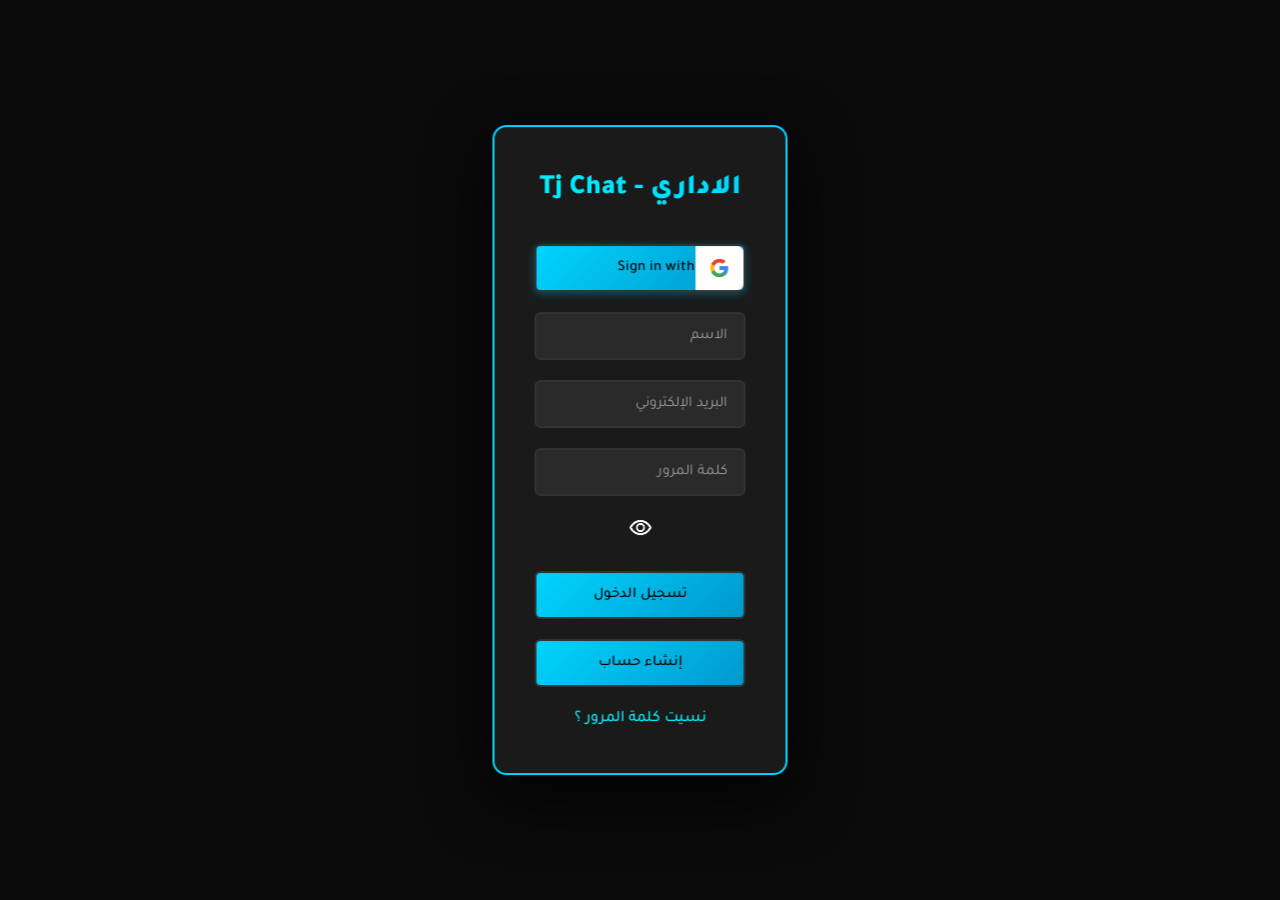
==== index.html @ 593c4041 "taqat-managers-1" ====
<!DOCTYPE html>
<html lang="ar" dir="rtl">
<head>
    <meta charset="UTF-8">
    <meta name="viewport" content="width=device-width, initial-scale=1.0">
    <title>Tj Chat</title>
    <script  src="https://cdnjs.cloudflare.com/ajax/libs/firebase/9.23.0/firebase-app-compat.min.js"></script>
    <script  src="https://cdnjs.cloudflare.com/ajax/libs/firebase/9.23.0/firebase-auth-compat.min.js"></script>
    <script  src="https://cdnjs.cloudflare.com/ajax/libs/firebase/9.23.0/firebase-firestore-compat.min.js"></script>
    <script  src="https://www.gstatic.com/firebasejs/9.22.2/firebase-database-compat.js"></script>
    <script  src="https://www.gstatic.com/firebasejs/9.23.0/firebase-storage-compat.min.js"></script>

  <link rel="shortcut icon" href="logo.png" type="image/x-icon">
<link rel="stylesheet" href="style.css">
</head>
<body>

    <div id="authContainer" class="auth-container">
        <div class="auth-box">
            <div class="logo">الاداري - Tj Chat</div>
            <div id="authContent">
                <!-- From Uiverse.io by mRcOol7 --> 
<button id="googleSignInBtn" class="button">
  Sign in with Google
  <span class="google-icon">
    <svg viewBox="0 0 48 48">
      <title>Google Logo</title>
      <clipPath id="g">
        <path
          d="M44.5 20H24v8.5h11.8C34.7 33.9 30.1 37 24 37c-7.2 0-13-5.8-13-13s5.8-13 13-13c3.1 0 5.9 1.1 8.1 2.9l6.4-6.4C34.6 4.1 29.6 2 24 2 11.8 2 2 11.8 2 24s9.8 22 22 22c11 0 21-8 21-22 0-1.3-.2-2.7-.5-4z"
        ></path>
      </clipPath>
      <g clip-path="url(#g)" class="colors">
        <path d="M0 37V11l17 13z" fill="#FBBC05"></path>
        <path d="M0 11l17 13 7-6.1L48 14V0H0z" fill="#EA4335"></path>
        <path d="M0 37l30-23 7.9 1L48 0v48H0z" fill="#34A853"></path>
        <path d="M48 48L17 24l-4-3 35-10z" fill="#4285F4"></path>
      </g>
    </svg>
  </span>
</button>

                  
                
                <input type="text" id="signupName" placeholder="الاسم" required autocomplete="none"/>
                <input type="email" id="emailInput" class="auth-input" placeholder="البريد الإلكتروني" required autocomplete="none"/>
                <input type="password" id="passwordInput" class="auth-input" placeholder="كلمة المرور"  required/>
               
                <div id="showpass">
                    <input type="checkbox" id="toggleCheckbox" />
                    <label for="toggleCheckbox" ><img id="toggleLabel" src="on.png" alt=""></label>
                </div>
                    
                    
                    
                <div id="btns">
                    <button id="loginBtn" class="auth-button">تسجيل الدخول</button>
                    <button id="registerBtn" class="auth-button">إنشاء حساب</button>
                    <a id="Resetpas" href="#ResetPassword">نسيت كلمة المرور ؟</a>
                    
                </div>
            </div>
        </div>
    </div>

    <div id="resetSection">
        <h3>تغيير كلمة المرور</h3>
        <input type="email" id="resetEmail" placeholder="ادخل بريدك الإلكتروني" autocomplete="off" />
        <button id="resetbtn" onclick="resetPassword()">إرسال رابط إعادة تعيين كلمة المرور</button>
      </div>


    <div id="chatContainer" class="container" style="display: none;">
        
        <button id="groupsToggle" class="mobile-toggle">📋</button>
    
        <div id="attendanceModal" class="modal">
  <div class="modal-content">
    <span class="close" id="close">&times;</span>
    <h2>تسجيل الحضور الاداري اليومي</h2>
    <button id="attendanceBtn">سجل حضوري الآن</button>
    <p id="attendanceStatus"></p>
  </div>
</div>

        <div id="sidebarOverlay" class="sidebar-overlay"></div>
        
   
       


        <div id="groupsSidebar" class="groups-sidebar">
         
            <div class="sidebar-title">المحادثات</div>
            <button id="openModalBtn">✅ سجل حضورك الاداري اليوم</button>
             <a class="huddle" href="https://tj-chat.netlify.app/"><button>انتقال الى Tj Chat العام</button></a>
        <details id="groupsDetails" open>
                  <summary>القروبات</summary>
                    <div id="groupsList">
                
                    </div>  
              </details>



            <button id="createGroupBtn" ><h1>➕</h1> اضافة قناة</button>
                      <details id="privateMessagesDetails">
                  <summary>الرسائل الخاصة</summary>
                    <div id="usersList"></div>   
              </details>
            <div id="userso" class="user-info  user-item">
              
                <button id="logoutBtn" class="Btn" >
  
  <div  class="sign"><svg viewBox="0 0 512 512"><path d="M377.9 105.9L500.7 228.7c7.2 7.2 11.3 17.1 11.3 27.3s-4.1 20.1-11.3 27.3L377.9 406.1c-6.4 6.4-15 9.9-24 9.9c-18.7 0-33.9-15.2-33.9-33.9l0-62.1-128 0c-17.7 0-32-14.3-32-32l0-64c0-17.7 14.3-32 32-32l128 0 0-62.1c0-18.7 15.2-33.9 33.9-33.9c9 0 17.6 3.6 24 9.9zM160 96L96 96c-17.7 0-32 14.3-32 32l0 256c0 17.7 14.3 32 32 32l64 0c17.7 0 32 14.3 32 32s-14.3 32-32 32l-64 0c-53 0-96-43-96-96L0 128C0 75 43 32 96 32l64 0c17.7 0 32 14.3 32 32s-14.3 32-32 32z"></path></svg></div>
  
  <div  class="text">Logout</div>
</button>

            
                <span id="userEmail"></span>
            </div>


        </div>

<div id="modalOverlay">
        <div id="requestsModal" style="display:none;">
            <h3>طلبات الانضمام</h3>
            <div id="joinRequestsContainer"></div>
            <button onclick="close_modal()" id="close_requestsModal">اغلاق </button>
          </div>
        </div>
      
        <div class="chat-area">
            <div>
            <div class="chat-header"> 

              <h1 id="chatHeader">مرحبا بك في Tj Chat الاداري</h1>
              
            </div>
            <div>
                <button id="showRequestsBtn">📥</button>
                
            </div>


           



        </div>
            <div class="messages-container" id="messagesContainer"></div>
            <div id="mentionsList"></div>
                <div id="input_area" class="message-input-area">
              
<div class="btn-wrapper" onclick="toggleRecording()">
  <button class="btn">
    <span class="btn-txt">Rec</span>
    <div class="dot pulse"></div>
  </button>

</div>
  <span id="recordingStatus" style="margin-right: 10px;"></span>
                    
                 

<div class="messageBox">
  <div class="fileUploadWrapper">
    <label for="mediaInput">
      <svg xmlns="http://www.w3.org/2000/svg" fill="none" viewBox="0 0 337 337">
        <circle
          stroke-width="20"
          stroke="#6c6c6c"
          fill="none"
          r="158.5"
          cy="168.5"
          cx="168.5"
        ></circle>
        <path
          stroke-linecap="round"
          stroke-width="25"
          stroke="#6c6c6c"
          d="M167.759 79V259"
        ></path>
        <path
          stroke-linecap="round"
          stroke-width="25"
          stroke="#6c6c6c"
          d="M79 167.138H259"
        ></path>
      </svg>
      <span class="tooltip">Add an Medias/file ^^ Max 1MB</span>
    </label>
    <input type="file" id="mediaInput" name="file" />
  </div>
  
  <input placeholder="Message..." type="text" id="messageInput" />
  <button id="sendBtn">
    <svg xmlns="http://www.w3.org/2000/svg" fill="none" viewBox="0 0 664 663">
      <path
        fill="none"
        d="M646.293 331.888L17.7538 17.6187L155.245 331.888M646.293 331.888L17.753 646.157L155.245 331.888M646.293 331.888L318.735 330.228L155.245 331.888"
      ></path>
      <path
        stroke-linejoin="round"
        stroke-linecap="round"
        stroke-width="33.67"
        stroke="#6c6c6c"
        d="M646.293 331.888L17.7538 17.6187L155.245 331.888M646.293 331.888L17.753 646.157L155.245 331.888M646.293 331.888L318.735 330.228L155.245 331.888"
      ></path>
    </svg>
  </button>
</div>


                    
                </div>
                <div id="mediaPreview"></div>
                
        </div>

             <div id="joinRequestsModal" style="display:none">
                <h3>طلبات الانضمام</h3>
                <div id="requestsList"></div>
                <button onclick="document.getElementById('joinRequestsModal').style.display='none'">إغلاق</button>
              </div>



<!-- Overlay خلف المودال -->
<div id="overlay" style="display:none; position:fixed; top:0; left:0; width:100%; height:100%; background:rgba(0,0,0,0.5); z-index:99;"></div>

<!-- مودال إنشاء قناة -->
<div id="createGroupModal" style="
    display:none !important; 
    position: fixed; 
    top:10%; 
    left:50%; 
    transform: translateX(-50%);
    background: #1e1e1e; 
    padding: 25px; 
    border-radius: 12px; 
    color: white; 
    z-index:100; 
    width:550px; 
    max-width:95%; 
    box-shadow:0 8px 24px rgba(0,0,0,0.5); 
    display:flex; 
    gap:20px;
    position:relative;
    height:70%;
">

  <!-- زر إغلاق أعلى يمين -->
  <button id="closeModalBtn" style="
    position:absolute; 
    top:10px; 
    left:10px; 
    background:none; 
    border:none; 
    color:#aaa; 
    font-size:20px; 
    cursor:pointer;
  ">&times;</button>

  <!-- الجهة اليسرى: خطوات المودال -->
  <div style="flex:1;">

    <!-- STEP 1: اختيار Template -->
    <div class="step" id="groupStep1">
      <h3 style="margin-top:0; font-size:1.4em;">اختر نوع القناة</h3>
      <label class="channel-option" style="display:block; padding:10px; margin:10px 0; background:#2a2a2a; border-radius:5px; cursor:pointer;">
        <input type="radio" name="groupTemplate" value="branch" style="margin-right:10px;"/>
        فرع ل TAQAT
      </label>

      <label class="channel-option" style="display:block; padding:10px; margin:10px 0; background:#2a2a2a; border-radius:5px; cursor:pointer;">
        <input type="radio" name="groupTemplate" value="project" style="margin-right:10px;"/>
        مشروع
      </label>

      <label class="channel-option" style="display:block; padding:10px; margin:10px 0; background:#2a2a2a; border-radius:5px; cursor:pointer;">
        <input type="radio" name="groupTemplate" value="friends" style="margin-right:10px;"/>
        لمّة الأصدقاء
      </label>

      <button id="groupNextBtn" style="margin-top:20px; padding:8px 16px; border:none; border-radius:5px; background:#4caf50; color:white; cursor:pointer;">
        NEXT
      </button>
    </div>

    <!-- STEP 2: تفاصيل القناة -->
    <div class="step" id="groupStep2" style="display:none;">
      <h3 style="margin-top:0; font-size:1.4em;">تفاصيل القناة</h3>

      <!-- اسم القناة -->
      <label style="display:block; margin:10px 0 5px;">اسم القناة</label>
      <input type="text" id="newGroupNameInput" placeholder="e.g., project-updates" 
             style="width:100%; padding:8px; border-radius:5px; border:none; outline:none; margin-bottom:15px;"/>

      <!-- الخصوصية -->
      <label style="display:block; margin-bottom:5px; font-weight:bold;">الخصوصية</label>

      <label style="display:block; padding:8px; margin:5px 0; background:#2a2a2a; border-radius:5px; cursor:pointer;">
        <input type="radio" name="newGroupPrivacy" value="public" style="margin-right:8px;"/>
        عام
        <div style="font-size:0.85em; color:#aaa; margin-top:3px;">
          أي شخص يمكنه الانضمام ومشاهدة القناة
        </div>
      </label>

      <label style="display:block; padding:8px; margin:5px 0; background:#2a2a2a; border-radius:5px; cursor:pointer;">
        <input type="radio" name="newGroupPrivacy" value="private" style="margin-right:8px;"/>
        خاص
        <div style="font-size:0.85em; color:#aaa; margin-top:3px;">
          تحتاج موافقة للانضمام إلى القناة
        </div>
      </label>

      

      <!-- أزرار -->
      <div style="text-align:right; margin-top:10px;">
        <button id="cancelGroupBtn" style="margin-right:10px; padding:6px 12px; border:none; border-radius:5px; background:#555; color:white; cursor:pointer;">إلغاء</button>
        <button id="saveGroupBtn" style="padding:6px 12px; border:none; border-radius:5px; background:#4caf50; color:white; cursor:pointer;">إنشاء</button>
      </div>
    </div>

  </div>

  <!-- الجهة اليمنى: صورة -->
  <div style="flex:1; display:flex; align-items:center; justify-content:center;">
    <img id="groupSideImage" src="" alt="صورة توضيحية" style="width:180px; height:180px; object-fit:cover; border-radius:10px;">
  </div>

</div>






  

    <script src="script.js"></script>

</body>
</html>
---- style.css ----
/* Modern Dark Taqat-Inspired Chat Application CSS */
@import url('https://fonts.googleapis.com/css2?family=Tajawal:wght@200;300;400;500;700;800;900&display=swap');

:root {
    /* Taqat Dark Color Palette */
    --primary-bg: #0a0a0a;
    --secondary-bg: #1a1a1a;
    --tertiary-bg: #2a2a2a;
    --sidebar-bg: #151515;
    --sidebar-hover: #2d2d2d;
    --accent-bg: #333333;
    --primary-blue: #00d4ff;
    --primary-blue-hover: #00b8e6;
    --cyan-accent: #00f2fe;
    --google-blue: #00d4ff;
    --danger-red: #ff4757;
    --warning-orange: #ffa502;
    --success-green: #2ed573;
    --danger-red-hover: #ff3742;
    --text-primary: #ffffff;
    --text-secondary: #e0e0e0;
    --text-muted: #a0a0a0;
    --text-dark: #f0f0f0;
    --border-color: #333333;
    --message-hover: #2a2a2a;
    --message-bg: #1e1e1e;
    --message-own-bg: #2d2d2d;
    --button-hover-bg: rgba(0, 212, 255, 0.15);
    --shadow-light: rgba(0, 212, 255, 0.1);
    --shadow-medium: rgba(0, 212, 255, 0.2);
    --shadow-heavy: rgba(0, 0, 0, 0.8);
    --gradient-primary: linear-gradient(135deg, #00d4ff 0%, #0099cc 100%);
    --gradient-accent: linear-gradient(135deg, #00f2fe 0%, #00d4ff 100%);
    --gradient-sidebar: linear-gradient(160deg, #151515 0%, #1a1a1a 100%);
    --border-radius-sm: 6px;
    --border-radius-md: 10px;
    --border-radius-lg: 14px;
    --border-radius-xl: 24px;
    --transition-fast: 0.15s ease-out;
    --transition-medium: 0.25s cubic-bezier(0.4, 0, 0.2, 1);
    --transition-slow: 0.4s cubic-bezier(0.4, 0, 0.2, 1);
}

* {
    margin: 0;
    padding: 0;
    box-sizing: border-box;
}

.verification-message {
    animation: fadeIn 0.5s ease-in;
}

@keyframes fadeIn {
    from { opacity: 0; transform: translateY(-10px); }
    to { opacity: 1; transform: translateY(0); }
}

.auth-form {
    position: relative;
}

html {
    scroll-behavior: smooth;
}

body {
    background: var(--primary-bg);
    color: var(--text-primary);
    height: 100vh;
    line-height: 1.6;
    -webkit-font-smoothing: antialiased;
    -moz-osx-font-smoothing: grayscale;
    overflow: hidden;
}

/* Container Layout - Dark Grid */
.container {
    display: grid;
    grid-template-columns: 260px 1fr;
    height: 100vh;
    position: relative;
    gap: 0;
    background: var(--primary-bg);
}

/* Sidebar Base Styles - Dark Taqat Theme */
.groups-sidebar {
    background: var(--gradient-sidebar);
    border-right: 1px solid var(--border-color);
    display: flex;
    flex-direction: column;
    padding: 0;
    overflow: hidden;
    position: relative;
    border-left: 3px solid var(--primary-blue);
    box-shadow: inset 0 1px 0 rgba(255, 255, 255, 0.05);
}

/* Sidebar Header */
.sidebar-title {
    font-size: 18px;
    font-weight: 900;
    margin: 0;
    padding: 20px 16px 12px;
    color: var(--primary-blue);
    position: relative;
    background: transparent;
    text-shadow: none;
    border-bottom: 1px solid var(--border-color);
    flex-shrink: 0;
}

/* Sidebar Content Container */
.sidebar-content {
    display: flex;
    flex-direction: column;
    height: 100%;
    min-height: 0;
}

/* User & Group Lists Container */
.users-list,
.groups-list {
    flex: 1;
    overflow-y: auto;
    scrollbar-width: thin;
    scrollbar-color: rgba(0, 212, 255, 0.3) transparent;
    padding: 8px 0;
    min-height: 0;
}

.users-list::-webkit-scrollbar,
.groups-list::-webkit-scrollbar {
    width: 6px;
}

.users-list::-webkit-scrollbar-track,
.groups-list::-webkit-scrollbar-track {
    background: transparent;
}

.users-list::-webkit-scrollbar-thumb,
.groups-list::-webkit-scrollbar-thumb {
    background: rgba(0, 212, 255, 0.3);
    border-radius: 3px;
}

/* User & Group Items - Dark Taqat Style */
.user-item,
.group-item {
    background: transparent;
    border: none;
    margin: 1px 8px;
    padding: 8px 16px;
    border-radius: var(--border-radius-sm);
    cursor: pointer;
    transition: all var(--transition-fast);
    position: relative;
    display: flex;
    align-items: center;
    text-align: left;
    font-weight: 400;
    font-size: 15px;
    color: var(--text-secondary);
    min-height: 28px;
}

.user-item:hover,
.group-item:hover {
    background: rgba(0, 212, 255, 0.12);
    color: var(--primary-blue);
    transform: none;
    box-shadow: none;
}

.user-item.active,
.group-item.active {
    background: var(--primary-blue);
    color: #000000;
    font-weight: 600;
    box-shadow: none;
    transform: none;
}

.user-item::before,
.group-item::before,
.user-item::after,
.group-item::after {
    display: none;
}

/* Status Indicators - Simplified */
.status-dot {
    display: inline-block;
    width: 9px;
    height: 9px;
    border-radius: 50%;
    margin-left: 8px;
    border: 2px solid var(--sidebar-bg);
    position: relative;
    flex-shrink: 0;
}

.status-dot::after {
    display: none;
}

/* Owner Label */
.owner-label {
    font-size: 10px;
    font-weight: 600;
    color: var(--warning-orange);
    margin-left: 8px;
    padding: 1px 6px;
    background: rgba(255, 165, 2, 0.15);
    border-radius: 10px;
    border: 1px solid rgba(255, 165, 2, 0.3);
}

/* Sidebar Actions Container */
.sidebar-actions {
    margin-top: auto;
    padding: 16px;
    border-top: 1px solid var(--border-color);
    flex-shrink: 0;
    display: flex;
    flex-direction: column;
    gap: 8px;
}

/* FIXED BUTTON STYLES - Dark Taqat Inspired */
#createGroupBtn,
.requestJoinBtn,
#showRequestsBtn,
.sidebar-btn {
    width: 100% !important;
    min-width: 200px !important;
    max-width: none !important;
    height: 36px !important;
    min-height: 36px !important;
    
    font-family: 'Tajawal', sans-serif !important;
    font-size: 13px !important;
    font-weight: 600 !important;
    line-height: 1.2 !important;
    text-align: center !important;
    white-space: nowrap !important;
    overflow: hidden !important;
    text-overflow: ellipsis !important;
    
    background: rgba(0, 212, 255, 0.12) !important;
    color: var(--primary-blue) !important;
    border: 1px solid rgba(0, 212, 255, 0.25) !important;
    border-radius: var(--border-radius-sm) !important;
    padding: 0 12px !important;
    margin: 0 !important;
    
    cursor: pointer !important;
    transition: all var(--transition-fast) !important;
    position: relative !important;
    
    display: flex !important;
    align-items: center !important;
    justify-content: center !important;
    
    box-sizing: border-box !important;
    flex-shrink: 0 !important;
}

#createGroupBtn::before,
.requestJoinBtn::before,
#showRequestsBtn::before,
.sidebar-btn::before {
    display: none !important;
}

#createGroupBtn:hover,
.requestJoinBtn:hover,
#showRequestsBtn:hover,
.sidebar-btn:hover {
    background: var(--primary-blue) !important;
    border-color: transparent !important;
    color: #000000 !important;
    transform: none !important;
    box-shadow: none !important;
}

#createGroupBtn:active,
.requestJoinBtn:active,
#showRequestsBtn:active,
.sidebar-btn:active {
    background: var(--primary-blue-hover) !important;
    color: #000000 !important;
    transform: none !important;
}

/* Chat Area - Main Content */
.chat-area {
    flex: 1;
    display: flex;
    flex-direction: column;
    background: var(--primary-bg);
    position: relative;
    overflow: hidden;
}

/* Chat Header */
.chat-header {
    background: var(--secondary-bg);
    border-bottom: 1px solid var(--border-color);
    padding: 12px 20px;
    display: flex;
    align-items: center;
    justify-content: space-between;
    min-height: 49px;
    position: relative;
    z-index: 10;
    box-shadow: 0 1px 0 rgba(0, 0, 0, 0.3);
}

#chatHeader {
    font-size: 18px !important;
    font-weight: 700 !important;
    color: var(--text-primary) !important;
    margin: 0 !important;
    display: flex !important;
    align-items: center !important;
}

/* Messages Container */
.messages-container {
    flex: 1;
    overflow-y: auto;
    padding: 0;
    scrollbar-width: thin;
    scrollbar-color: var(--border-color) transparent;
    position: relative;
    z-index: 1;
    background: var(--primary-bg);
}

.messages-container::-webkit-scrollbar {
    width: 8px;
}

.messages-container::-webkit-scrollbar-track {
    background: transparent;
}

.messages-container::-webkit-scrollbar-thumb {
    background: var(--border-color);
    border-radius: 4px;
}

.messages-container::-webkit-scrollbar-thumb:hover {
    background: var(--text-muted);
}

/* Messages - Dark Taqat Style */
.message {
    background: transparent;
    border: none;
    padding: 8px 20px;
    margin: 0;
    max-width: 100%;
    word-wrap: break-word;
    position: relative;
    transition: background-color var(--transition-fast);
    box-shadow: 0 8px 24px rgba(0, 0, 0, 0.3);
    border-radius: var(--border-radius-md);
    border: 1px solid var(--border-color);
    display: flex;
    gap: 8px;
    background-color: var(--message-bg) !important;
}

.message.own {
    background: transparent;
    border: none;
    color: var(--text-dark);
    margin: 0;
    box-shadow: 0 10px 30px rgba(0, 212, 255, 0.15);
    align-self: stretch;
    transition: 0.3s ease-in-out;
    background-color: var(--message-own-bg) !important;
    border: 1px solid rgba(0, 212, 255, 0.2);
}

.message-sender {
    font-weight: 700;
    font-size: 15px;
    color: var(--text-primary) !important;
    margin: 0 0 2px 0;
    display: flex;
    align-items: center;
    gap: 8px;
    min-width: 0;
}

.message.own .message-sender {
    color: var(--primary-blue);
}

.message-text {
    font-size: 15px;
    line-height: 1.46667;
    color: var(--text-secondary);
    margin: 0;
    word-break: break-word;
}

.message.own .message-text {
    color: var(--text-dark);
}

.message-time {
    font-size: 12px;
    color: var(--text-muted) !important;
    margin: 2px 0 0 0;
    opacity: 1;
    font-weight: 400;
    font-size: 13px !important;
}

.message.own .message-time {
    color: var(--text-muted);
}

/* Message Avatar Placeholder */
.message {
    margin-bottom: 17.5px !important;
}

.message-content {
    flex: 1;
    min-width: 0;
}

/* Typing Indicator */
.typing-indicator {
    min-height: 20px;
    font-size: 14px;
    color: var(--text-muted);
    margin: 8px 20px;
    font-style: italic;
    opacity: 0.8;
}

/* Message Input Area - Dark Taqat Style */
.message-input-area {
    display: flex;
    align-items: center;
    gap: 8px;
    padding: 20px;
    background: var(--secondary-bg);
    border-top: 1px solid var(--border-color);
    position: relative;
    z-index: 1;
    box-shadow: 0 -10px 30px rgba(0, 0, 0, 0.3);
}

.message-input-area::before {
    display: none;
}

.messageBox {
    width: 1336px;
    min-height: 72px;
    display: flex;
    align-items: center;
    justify-content: space-between;
    background-color: var(--secondary-bg);
    padding: 0;
    border-radius: var(--border-radius-md);
    border: 2px solid var(--border-color);
    gap: 0;
    transition: border-color var(--transition-fast);
}

.messageBox:focus-within {
    border-color: var(--primary-blue);
    box-shadow: 0 0 0 1px var(--primary-blue);
}

/* File Upload Wrapper */
.fileUploadWrapper {
    flex: 0 0 auto;
    height: 42px;
    display: flex;
    align-items: center;
    justify-content: center;
    padding: 0 12px;
}

.fileUploadWrapper label {
    cursor: pointer;
    display: flex;
    align-items: center;
    justify-content: center;
    position: relative;
    padding: 6px;
    border-radius: var(--border-radius-sm);
    transition: background-color var(--transition-fast);
}

.fileUploadWrapper label:hover {
    background-color: rgba(255, 255, 255, 0.1);
}

.fileUploadWrapper label svg {
    height: 20px;
    width: 20px;
}

.fileUploadWrapper label svg path,
.fileUploadWrapper label svg circle {
    transition: all var(--transition-fast);
    stroke: var(--text-muted);
}

.fileUploadWrapper label:hover svg path,
.fileUploadWrapper label:hover svg circle {
    stroke: var(--primary-blue);
}

#mediaInput {
    display: none;
}

.tooltip {
    position: absolute;
    bottom: 100%;
    left: 50%;
    transform: translateX(-50%);
    margin-bottom: 8px;
    display: none;
    opacity: 0;
    color: white;
    font-size: 12px;
    white-space: nowrap;
    background-color: rgba(0, 0, 0, 0.9);
    padding: 6px 8px;
    border-radius: var(--border-radius-sm);
    box-shadow: 0 2px 8px rgba(0, 0, 0, 0.3);
    transition: all var(--transition-fast);
    z-index: 1000;
}

.fileUploadWrapper label:hover .tooltip {
    display: block;
    opacity: 1;
}

/* Message Input */
#messageInput {
    flex: 1;
    height: 42px;
    background-color: transparent;
    outline: none;
    border: none;
    padding: 0 16px;
    color: var(--text-primary);
    font-size: 15px;
    font-family: inherit;
    line-height: 1.46667;
}

#messageInput::placeholder {
    color: var(--text-muted);
    font-weight: 400;
}

/* Send Button */
#sendBtn {
    flex: 0 0 auto;
    background: none;
    height: 48px;
    width: 48px;
    outline: none;
    border: none;
    display: flex;
    align-items: center;
    justify-content: center;
    cursor: pointer;
    transition: all var(--transition-fast);
    border-radius: 0 var(--border-radius-md) var(--border-radius-md) 0;
}

#sendBtn svg {
    height: 40px !important;
    width: 40px !important;
    transition: all var(--transition-fast);
}

#sendBtn svg path {
    transition: all var(--transition-fast);
    stroke: var(--text-muted);
}

#sendBtn:hover {
    background: rgba(0, 212, 255, 0.12);
}

#sendBtn:hover svg path {
    stroke: var(--primary-blue);
}

/* User Info */
.user-info {
    background: var(--tertiary-bg);
    border: 1px solid var(--border-color);
    color: var(--text-primary);
    padding: 12px 16px;
    border-radius: var(--border-radius-md);
    display: flex;
    align-items: center;
    gap: 12px;
    font-size: 13px;
    transition: all var(--transition-medium);
    margin: 8px;
}

.user-info:hover {
    background: var(--sidebar-hover);
    transform: none;
    box-shadow: none;
}

#userEmail {
    font-weight: 500;
    overflow: hidden;
    text-overflow: ellipsis;
    max-width: max-content;
    font-size: 13px;
    color: var(--text-secondary);
}

.logout-button {
    background: var(--danger-red);
    border: none;
    color: #ffffff;
    padding: 6px 12px;
    border-radius: var(--border-radius-sm);
    cursor: pointer;
    transition: all var(--transition-fast);
    font-weight: 600;
    font-size: 12px;
    min-width: 60px;
}

.logout-button:hover {
    background: var(--danger-red-hover);
    transform: none;
    box-shadow: none;
}

/* Mobile Toggle Buttons */
.mobile-toggle {
    display: none;
    position: fixed;
    z-index: 1100;
    background: var(--primary-blue);
    border: none;
    border-radius: var(--border-radius-sm);
    width: 44px;
    height: 44px;
    color: #000000;
    font-size: 18px;
    cursor: pointer;
    box-shadow: 0 4px 12px rgba(0, 0, 0, 0.5);
    transition: all var(--transition-medium);
    backdrop-filter: blur(10px);
    top: 16px;
    right: 16px;
}

.mobile-toggle:hover {
    background: var(--primary-blue-hover);
    transform: scale(1.05);
}

.mobile-toggle:active {
    transform: scale(0.95);
}

/* Auth Sections */
#authContainer,
#resetSection {
    position: fixed;
    top: 50%;
    left: 50%;
    transform: translate(-50%, -50%);
    background: var(--secondary-bg);
    backdrop-filter: blur(20px);
    border: 2px solid var(--primary-blue);
    border-radius: var(--border-radius-lg);
    padding: 40px;
    width: max-content;
    text-align: center;
    box-shadow: 0 20px 60px var(--shadow-heavy);
    z-index: 2000;
    height: auto;    
}

#resetSection {
    display: none;
    gap: 24px;
    padding: 32px;
}

#authContent,
#btns {
    display: flex;
    flex-direction: column;
    gap: 20px;
    text-align: center;
}

.logo {
    margin-bottom: 32px;
    font-size: 28px;
    font-weight: 900;
    background: var(--gradient-accent);
    -webkit-background-clip: text;
    -webkit-text-fill-color: transparent;
    background-clip: text;
}

#authContent input,
#authContent button,
#resetSection input,
#resetSection button {
    width: 100%;
    max-width: 400px;
    height: 48px;
    font-family: 'Tajawal', sans-serif;
    font-weight: 500;
    font-size: 15px;
    border-radius: var(--border-radius-sm);
    border: 2px solid var(--border-color);
    transition: all var(--transition-medium);
    margin: 0 auto;
}

#authContent input,
#resetSection input {
    background: var(--tertiary-bg);
    color: var(--text-primary);
    padding: 0 16px;
    backdrop-filter: blur(10px);
}

#authContent input::placeholder,
#resetSection input::placeholder {
    color: var(--text-muted);
    font-family: 'Tajawal', sans-serif;
    font-size: 15px;
    font-weight: 400;
}

#authContent input:focus,
#resetSection input:focus {
    outline: none;
    border-color: var(--primary-blue);
    box-shadow: 0 0 0 1px var(--primary-blue);
    background: var(--secondary-bg);
}

/* Button Base Styles */
button {
    background: var(--gradient-primary);
    color: #000000;
    border: none;
    cursor: pointer;
    font-weight: 600;
    transition: all var(--transition-medium);
    position: relative;
    overflow: hidden;
    padding: 12px 16px;
    border-radius: var(--border-radius-sm);
    font-size: 14px;
    font-family: 'Tajawal', sans-serif;
}

button::before {
    display: none;
}

button:hover {
    background: var(--primary-blue-hover);
    transform: none;
    box-shadow: none;
}

button:active {
    transform: none;
}

#authContent a {
    color: var(--cyan-accent);
    text-decoration: none;
    font-weight: 500;
    transition: all var(--transition-fast);
}

#authContent a:hover {
    color: var(--primary-blue);
}

/* Google Button */
.google-btn {
    display: flex;
    align-items: center;
    justify-content: center;
    background: var(--google-blue);
    border: 2px solid transparent;
    color: #000000;
    font-weight: 600;
    gap: 12px;
    transition: all var(--transition-medium);
}

.google-btn img {
    height: 20px;
    border-radius: 50%;
}

.google-btn:hover {
    background: #00b8e6;
    box-shadow: none;
    border-color: var(--google-blue);
}

/* Sidebar Overlay */
.sidebar-overlay {
    position: fixed;
    top: 0;
    left: 0;
    width: 100vw;
    height: 100vh;
    background: rgba(0, 0, 0, 0.8);
    backdrop-filter: blur(4px);
    z-index: 1040;
    display: none;
    transition: all var(--transition-medium);
}

.sidebar-overlay.show {
    display: block;
}

/* Modals */
#joinRequestsModal,
#searchModal,
#friendRequestsModal,
#requestsModal {
    color: var(--text-primary);
    background: var(--secondary-bg);
    border-radius: var(--border-radius-md);
    box-shadow: 0 18px 40px rgba(0, 0, 0, 0.5);
}

#modalOverlay {
    position: fixed;
    top: 0;
    left: 0;
    width: 100vw;
    height: 100vh;
    background: rgba(0, 0, 0, 0.8);
    z-index: 9999;
    display: none;
    backdrop-filter: blur(4px);
}

#requestsModal {
    position: fixed;
    top: 50%;
    left: 50%;
    transform: translate(-50%, -50%);
    width: 90%;
    max-width: 400px;
    background: var(--secondary-bg);
    border-radius: var(--border-radius-md);
    padding: 24px;
    box-shadow: 0 18px 40px rgba(0, 0, 0, 0.5);
    z-index: 10000;
    display: none;
    font-family: 'Tajawal', sans-serif;
}

#requestsModal h3 {
    margin: 0 0 16px 0;
    font-size: 18px;
    color: var(--text-primary);
    text-align: center;
    font-weight: 700;
}

#joinRequestsContainer {
    max-height: 250px;
    overflow-y: auto;
    border: 1px solid var(--border-color);
    padding: 12px;
    margin-bottom: 20px;
    background: var(--tertiary-bg);
    border-radius: var(--border-radius-sm);
    font-size: 14px;
    color: var(--text-secondary);
}

#requestsModal button {
    background: var(--danger-red);
    color: #ffffff;
    border: none;
    padding: 10px 24px;
    border-radius: var(--border-radius-sm);
    cursor: pointer;
    font-weight: 600;
    transition: background-color var(--transition-fast);
    display: block;
    margin: 0 auto;
}

#requestsModal button:hover {
    background: var(--danger-red-hover);
}

/* Show Requests Button */
#showRequestsBtn {
    width: 36px !important;
    height: 36px !important;
    background: rgba(0, 212, 255, 0.12) !important;
    color: var(--primary-blue) !important;
    border: 1px solid rgba(0, 212, 255, 0.25) !important;
    border-radius: var(--border-radius-sm) !important;
    font-size: 16px !important;
    display: none !important;
    align-items: center !important;
    justify-content: center !important;
    transition: all var(--transition-fast) !important;
    margin: 0 !important;
    position: absolute !important;
    right: 20px !important;
    top: 50% !important;
    transform: translateY(-50%) !important;
}

#showRequestsBtn:hover {
    background: var(--primary-blue) !important;
    color: #000000 !important;
    border-color: transparent !important;
}

/* Message Images */
.message-image {
    margin: 5px 0;
    display: flex;
    justify-content: flex-start;
}

.message-image img {
    max-width: 360px;
    max-height: 200px;
    border-radius: var(--border-radius-sm);
    box-shadow: 0 1px 3px rgba(0, 0, 0, 0.5);
    transition: all var(--transition-fast);
}

.message-image img:hover {
    transform: none;
    box-shadow: 0 2px 8px rgba(0, 0, 0, 0.7);
}

/* Mentions List */
#mentionsList {
    height: 150px;
    overflow-y: auto;
    border-radius: var(--border-radius-sm);
    background-color: var(--secondary-bg);
    border: 1px solid var(--border-color);
    transition: var(--transition-fast);
    display: none;
    margin: 0 20px 8px;
    box-shadow: 0 4px 12px rgba(0, 0, 0, 0.5);
}

#mentionsList div {
    padding: 8px 16px;
    color: var(--text-primary);
    cursor: pointer;
    transition: var(--transition-fast);
    font-size: 14px;
}

#mentionsList div:hover {
    background-color: var(--primary-blue);
    color: #000000;
}

/* Announcement Messages */
.message.announcement {
    background-color: #2d2d00;
    border: 1px solid #555500;
    color: #ffff00 !important;
    font-weight: 600;
    text-align: center;
    border-radius: var(--border-radius-sm);
    margin: 8px 20px;
    max-width: calc(100% - 40px);
    padding: 12px 16px;
    position: fixed;
    left: 25%;
}

.message.announcement::before {
    display: none;
}

.message.announcement .message-text {
    color: #ffff00;
    font-weight: 600;
}

/* Details and Summary Styling */
details {
    margin: 8px 0;
    border-radius: var(--border-radius-sm);
}

summary {
    transition: var(--transition-fast);
    cursor: pointer;
    padding: 8px 16px;
    font-weight: 600;
    color: var(--text-primary);
    border-radius: var(--border-radius-sm);
    list-style: none;
    user-select: none;
}

summary::-webkit-details-marker {
    display: none;
}

summary::before {
    content: "▶";
    margin-right: 8px;
    transition: transform var(--transition-fast);
    display: inline-block;
}

details[open] summary::before {
    transform: rotate(90deg);
}

details > summary:hover {
    background-color: var(--sidebar-hover);
    color: var(--text-primary);
}

/* Groups Details Specific */
#groupsDetails {
    margin-top: 8px;
}

#groupsDetails .group-item {
    margin: 2px 8px;
    box-shadow: none;
}

#privateMessagesDetails .user-item {
    margin: 2px 8px;
    box-shadow: none;
}

/* Create Group Button Special Styling */
#createGroupBtn {
    background: none !important;
    color: var(--text-primary) !important;
    border: 1px solid var(--border-color) !important;
    transition: var(--transition-fast) !important;
    font-size: 13px !important;
    font-weight: 400 !important;
    padding: 8px 16px !important;
    height: 36px !important;
    justify-content: flex-start !important;
    text-align: left !important;
}

#createGroupBtn:hover {
    background-color: var(--sidebar-hover) !important;
    color: var(--text-primary) !important;
    border-color: var(--border-color) !important;
    box-shadow: none !important;
}

#createGroupBtn h1 {
    font-size: 14px !important;
    font-weight: 400 !important;
    margin: 0 !important;
    padding: 0 !important;
    background: none !important;
    box-shadow: none !important;
    display: inline !important;
}

/* Groups Sidebar Specific */
.groups-sidebar {
    background: var(--gradient-sidebar) !important;
    overflow-y: auto !important;
    overflow-x: hidden !important;
}

/* Recording Button Styling */
.btn-wrapper {
    --width: 120px;
    --height: 36px;
    --padding: 4px;
    --border-radius: 18px;
    --dot-size: 8px;
    --btn-color: var(--secondary-bg);
    --hue: 355deg;
    --animation-duration: 1.2s;

    position: relative;
    display: flex;
    align-items: center;
    justify-content: center;
    width: var(--width);
    height: var(--height);
    border-radius: var(--border-radius);
    border: none;
    background-color: rgba(255, 255, 255, 0.05);
    box-shadow: 0 1px 3px rgba(0, 0, 0, 0.5);
    transition: box-shadow var(--transition-fast);
    user-select: none;
    z-index: 1;
    flex-shrink: 0;
}

.btn {
    display: flex;
    align-items: center;
    justify-content: center;
    gap: 0.25em;
    padding: 0 calc(var(--height) / 2) 0 calc(var(--padding) * 2);
    width: calc(100% - 2 * var(--padding));
    height: calc(100% - 2 * var(--padding));
    border-radius: calc(var(--border-radius) - var(--padding));
    border: none;
    cursor: pointer;
    background: var(--btn-color);
    box-shadow: 0 1px 3px rgba(0, 0, 0, 0.5);
    transition: all var(--transition-medium);
    z-index: 2;
}

.btn-txt {
    font-size: 13px;
    font-weight: 600;
    font-family: 'Tajawal', sans-serif;
    letter-spacing: 0.5px;
    color: var(--text-primary);
}

.dot {
    position: absolute;
    top: calc(50% - var(--dot-size) / 2);
    right: calc(var(--height) / 2 - var(--dot-size) / 2);
    width: var(--dot-size);
    height: var(--dot-size);
    border-radius: 50%;
    background-color: #ff4444;
    border: 1px solid rgba(255, 255, 255, 0.3);
    box-shadow: 0 1px 3px rgba(0, 0, 0, 0.5);
    z-index: 3;
}

.btn:hover {
    transform: translateY(-1px);
    box-shadow: 0 2px 8px rgba(0, 0, 0, 0.7);
}

.btn:active {
    transform: translateY(0);
}

/* Logout Button Special Styling */
.Btn {
    display: flex;
    align-items: center;
    justify-content: center;
    width: 36px;
    height: 36px;
    border: none;
    border-radius: var(--border-radius-sm);
    cursor: pointer;
    position: relative;
    overflow: hidden;
    transition: var(--transition-fast);
    background: var(--danger-red) !important;
    box-shadow: none;
}

.sign {
    width: 100%;
    transition: var(--transition-fast);
    display: flex;
    align-items: center;
    justify-content: center;
}

.sign svg {
    width: 16px;
    height: 16px;
}

.sign svg path {
    fill: white;
}

.text {
    position: absolute;
    right: 0%;
    width: 0%;
    opacity: 0;
    color: white;
    font-size: 12px;
    font-weight: 600;
    transition: var(--transition-fast);
    white-space: nowrap;
}

.Btn:hover {
    width: 100px;
    border-radius: var(--border-radius-lg);
}

.Btn:hover .sign {
    width: 30%;
    padding-left: 12px;
}

.Btn:hover .text {
    opacity: 1;
    width: 70%;
    padding-right: 8px;
}

.Btn:active {
    transform: scale(0.95);
}

/* Google Button Enhanced */
.button {
    max-width: 320px;
    display: flex;
    overflow: hidden;
    position: relative;
    padding: 0;
    background-color: var(--google-blue);
    color: #000000;
    font-size: 14px;
    font-weight: 600;
    text-align: center;
    align-items: center;
    border-radius: var(--border-radius-sm);
    gap: 0;
    box-shadow: 0 2px 8px rgba(0, 212, 255, 0.3);
    border: none;
    transition: all var(--transition-medium);
    height: 48px;
}

.button .google-icon {
    background-color: #fff;
    display: grid;
    position: absolute;
    right: 0;
    place-items: center;
    width: 48px;
    height: 100%;
    border-radius: 0 var(--border-radius-sm) var(--border-radius-sm) 0;
}

.button span svg {
    width: 20px;
    height: 20px;
}

.button:hover {
    background-color: #00b8e6;
    box-shadow: 0 4px 12px rgba(0, 212, 255, 0.4);
}

/* Input Area Visibility */
#input_area {
    display: flex !important;
}

/* Responsive Design */
@media (max-width: 768px) {
    .container {
        grid-template-columns: 1fr;
        gap: 0;
    }
    
    .mobile-toggle {
        display: flex;
        align-items: center;
        justify-content: center;
    }
    
    .users-sidebar,
    .groups-sidebar {
        position: fixed;
        top: 0;
        height: 100vh;
        width: min(300px, 80vw);
        z-index: 1050;
        transform: translateX(-100%);
        transition: transform var(--transition-medium);
        border-radius: 0 var(--border-radius-lg) var(--border-radius-lg) 0;
    }
    
    .groups-sidebar {
        right: 0;
        left: auto;
        transform: translateX(100%);
        border-radius: var(--border-radius-lg) 0 0 var(--border-radius-lg);
    }
    
    .users-sidebar.open { 
        transform: translateX(0); 
    }
    
    .groups-sidebar.open { 
        transform: translateX(0); 
    }
    
    .chat-area {
        width: 100%;
        height: 100vh;
    }
    
    .user-info {
        position: static;
        transform: none;
        margin: 8px;
        padding: 8px 12px;
        font-size: 12px;
    }
    
    #userEmail { 
        font-size: 11px; 
        max-width: 120px; 
    }
    
    .messages-container { 
        padding: 0;
    }
    
    .message {
        padding: 6px 16px;
        font-size: 14px;
    }
    
    .message::before {
        width: 32px;
        height: 32px;
    }
    
    .message-text { 
        font-size: 14px; 
    }
    
    .message-sender { 
        font-size: 14px; 
    }
    
    .message-time { 
        font-size: 11px; 
    }
    
    .message-input-area {
        padding: 12px;
        gap: 8px;
    }
    
    .messageBox {
        min-height: 40px;
    }
    
    #messageInput {
        height: 40px;
        font-size: 16px;
    }
    
    #sendBtn {
        height: 40px;
        width: 40px;
    }
    
    .fileUploadWrapper {
        height: 40px;
        padding: 0 8px;
    }
    
    #authContainer,
    #resetSection {
        width: 95vw;
        padding: 20px;
        height: auto;
        max-height: 90vh;
    }
    
    .btn-wrapper {
        --width: 100px;
        --height: 32px;
    }
    
    .btn-txt {
        font-size: 12px;
    }
    
    #showRequestsBtn {
        width: 32px !important;
        height: 32px !important;
        font-size: 14px !important;
        right: 12px !important;
    }
}

@media (min-width: 769px) and (max-width: 1024px) {
    .container {
        grid-template-columns: 240px 1fr;
    }
    
    .users-sidebar,
    .groups-sidebar {
        width: 240px;
        padding: 16px;
    }
    
    .sidebar-title {
        font-size: 16px;
        padding: 16px 0 12px;
    }
    
    .user-item,
    .group-item {
        font-size: 14px;
        padding: 6px 12px;
    }
}

@media (min-width: 1025px) {
    .container {
        grid-template-columns: 260px 1fr;
    }
    
    .users-sidebar,
    .groups-sidebar {
        width: 260px;
    }
}

@media (min-width: 1441px) {
    .container {
        grid-template-columns: 280px 1fr;
    }
    
    .users-sidebar,
    .groups-sidebar {
        width: 280px;
        padding: 20px;
    }
    
    .message {
        padding: 10px 24px;
    }
    
    .messages-container {
        padding: 0;
    }
    
    .message-input-area { 
        padding: 24px;
    }
}

/* Hide elements that don't exist in Slack */
.status-dot::after,
.user-item::before,
.user-item::after,
.group-item::before,
.group-item::after,
.message-actions {
    display: none !important;
}

/* Focus and accessibility */
.user-item:focus-visible,
.group-item:focus-visible,
#sendBtn:focus-visible,
button:focus-visible {
    outline: 2px solid var(--cyan-accent);
    outline-offset: 2px;
}

/* Loading states */
.loading {
    opacity: 0.6;
    pointer-events: none;
}

/* High contrast support */
@media (prefers-contrast: high) {
    :root {
        --border-color: #666666;
        --text-muted: #cccccc;
    }
}

/* Reduced motion support */
@media (prefers-reduced-motion: reduce) {
    * {
        animation-duration: 0.01ms !important;
        animation-iteration-count: 1 !important;
        transition-duration: 0.01ms !important;
    }
}

/* Print styles */
@media print {
    .mobile-toggle,
    .sidebar-overlay,
    .users-sidebar,
    .groups-sidebar,
    .message-input-area,
    .user-info,
    .chat-header {
        display: none !important;
    }
    
    .container {
        grid-template-columns: 1fr;
        background: white;
    }
    
    .chat-area {
        width: 100% !important;
        background: white !important;
        color: black !important;
    }
    
    .message {
        background: #f5f5f5 !important;
        color: black !important;
        border: 1px solid #ddd !important;
        page-break-inside: avoid;
    }
    .message {
        page-break-inside: avoid;
        background: #f5f5f5 !important;
        color: black !important;
        border: 1px solid #ddd !important;
        box-shadow: none !important;
    }
    
    .message.own {
        background: #e3f2fd !important;
        color: black !important;
    }
}

/* Ensure proper RTL support */
[dir="rtl"] .message {
    flex-direction: row-reverse;
}

[dir="rtl"] .message::before {
    margin-right: 0;
    margin-left: 8px;
}

#showRequestsBtn {
position: fixed !important;
top: 5% !important;
right: 50% !important;
z-index: 999;
}

.message.own:hover .message-actions{
    display: block !important;
}

.message-actions{
    transition: all var(--transition-fast);
    padding: 3px 3px;
}

.message-actions button{
    transition: all var(--transition-fast);
}

.message-actions button:hover{
    transform: scale(1.1);
    background: var(--button-hover-bg);
    color: var(--text-primary);
    box-shadow: 0 2px 4px rgba(0, 0, 0, 0.3);
}

.message {
    background: var(--message-bg);
    backdrop-filter: blur(8px);
    border: 1px solid var(--border-color);
    padding: 16px 20px;
    border-radius: 20px;
    margin-bottom: 16px;
    max-width: 70%;
    word-wrap: break-word;
    position: relative;
    transition: all var(--transition-medium);
    box-shadow: 0 10px 28px rgba(0, 0, 0, 0.4);
    color: var(--text-secondary);
}

.message.own {
    align-self: flex-end;
    background: var(--message-own-bg);
    border-color: rgba(0, 212, 255, 0.25);
    color: var(--text-dark);
    margin-left: auto;
    box-shadow: 0 14px 32px rgba(0, 212, 255, 0.2);
}

.message-sender {
    font-weight: 600;
    font-size: 12px;
    color: var(--text-muted);
    margin-bottom: 6px;
    display: flex;
    align-items: center;
    gap: 8px;
}

.message.own .message-sender {
    color: var(--primary-blue);
}

.message-text {
    font-size: 15px;
    line-height: 1.5;
    color: var(--text-secondary);
}

.message.own .message-text {
    color: var(--text-dark);
}

.message-time {
    font-size: 11px;
    color: var(--text-muted);
    margin-top: 8px;
    opacity: 0.8;
}

.message.own .message-time {
    color: rgba(255, 255, 255, 0.6);
}

.chat-container {
    display: flex;
    flex-direction: column;
    gap: 8px;
    padding: 10px;
    font-family: Arial, sans-serif;
}

/* رسائلك */
.message.own {
    align-self: flex-end;
    background-color: var(--message-own-bg);
    color: var(--text-dark);
    border-radius: 20px 20px 0 20px;
    padding: 12px 16px;
    max-width: 55% !important;
    display: flex !important;
    flex-direction: column !important;
    position: relative !important;
    border: 1px solid rgba(0, 212, 255, 0.25) !important;
    box-shadow: 0 14px 32px rgba(0, 212, 255, 0.2) !important;
}

/* رسائل الآخرين */
.message {
    align-self: flex-start !important;
    background-color: var(--message-bg) !important;
    color: var(--text-secondary) !important;
    border-radius: 20px 20px 20px 0 !important;
    padding: 12px 16px  !important; 
    max-width: 55% !important;
    display: flex  !important;
    flex-direction: column !important;
    position: relative !important;
    border: 1px solid var(--border-color) !important;
    box-shadow: 0 10px 28px rgba(0, 0, 0, 0.4) !important;
}

/* الصف العلوي: الاسم + الوقت + الحالة */
.message .message-sender,
.message .message-time {
    display: inline-block;
    font-size: 11px;
    vertical-align: middle;
    color: var(--text-muted);
}

.message-header {
    display: flex;
    justify-content: space-between;
    align-items: center;
    margin-bottom: 6px;
}

/* النص */
.message-text {
    font-size: 14px;
    line-height: 1.5;
}

/* أزرار تظهر فقط على رسائلك */
.message.own .message-actions {
    display: none;
    gap: 5px;
    margin-top: 5px;
    align-self: flex-end;
}

.message.own:hover .message-actions {
    display: flex;
}

/* أزرار */
.action-btn {
    font-size: 12px;
    padding: 2px 6px;
    border: none;
    border-radius: 5px;
    cursor: pointer;
    transition: all var(--transition-fast);
}

.edit-btn {
    background-color: var(--warning-orange);
    color: #000000;
}

.delete-btn {
    background-color: var(--danger-red);
    color: #ffffff;
}

/* إخفاء أي عناصر تحريرية عند الرسائل الغير own */
.message:not(.own) .edit-input,
.message:not(.own) .edit-controls,
.message:not(.own) .message-actions {
    display: none !important;
}

/* حالة الإرسال */
.message-status.sending {
    color: var(--warning-orange);
}

.message-status.sent {
    color: var(--success-green);
}

.message-status.failed {
    color: var(--danger-red);
}

/* للألوان الاسم + الوقت */
.message.own .message-sender,
.message.own .message-time {
    color: var(--primary-blue);
}

.message:not(.own) .message-sender,
.message:not(.own) .message-time {
    color: var(--text-muted);
}

.message{
  margin-right: -5px !important;
  margin-top: 20px !important;
  transform: translateX(-100%); 
  transition: transform 0.5s ease;
}

.message.own{
    transform: translateX(0);
    margin-right: 20px !important;
}

.Btn {
  display: flex;
  align-items: center;
  justify-content: flex-start;
  width: 45px;
  height: 45px;
  border: none;
  border-radius: 50%;
  cursor: pointer;
  position: relative;
  overflow: hidden;
  transition-duration: .3s;
  box-shadow: 2px 2px 10px rgba(0, 212, 255, 0.3);
  background-color: var(--primary-blue);
}

/* plus sign */
.sign {
  width: 100%;
  transition-duration: .3s;
  display: flex;
  align-items: center;
  justify-content: center;
}

.sign svg {
  width: 17px;
}

.sign svg path {
  fill: #000000;
}
/* text */
.text {
  position: absolute;
  right: 0%;
  width: 0%;
  opacity: 0;
  color: #000000;
  font-size: 1.2em;
  font-weight: 600;
  transition-duration: .3s;
}
/* hover effect on button width */
.Btn:hover {
  width: 125px;
  border-radius: 40px;
  transition-duration: .3s;
}

.Btn:hover .sign {
  width: 30%;
  transition-duration: .3s;
  padding-left: 20px;
}
/* hover effect button's text */
.Btn:hover .text {
  opacity: 1;
  width: 70%;
  transition-duration: .3s;
  padding-right: 10px;
}
/* button click effect*/
.Btn:active {
  transform: translate(2px ,2px);
}

#userso{
    display: flex;
    flex-direction: column;
}
#toggleCheckbox{
    display: none;
}

.user-item.active{
    background: var(--primary-blue);
}

*{
    font-family: 'Tajawal' !important;
}

.button1 {
    all: unset !important;
  position: absolute;
  top: 50%;
  left: 50%;
  transform: translate(-50%, -50%);
    max-width: 200px !important;
    white-space: nowrap !important;
    overflow: hidden !important;
    text-overflow: ellipsis !important;
}

.button1 a {
  display: block;
  height: 50px;
  width: 200px;
  background: var(--gradient-primary);
  color: #000000;
  font: 17px/50px Helvetica, Verdana, sans-serif;
  text-decoration: none;
  text-align: center;
  text-transform: uppercase;
  -webkit-border-radius: 10px;
  -moz-border-radius: 10px;
  border-radius: 10px;
  -webkit-box-shadow: 2px 2px 8px rgba(0,212,255,0.3);
  -moz-box-shadow: 2px 2px 8px rgba(0,212,255,0.3);
  box-shadow: 2px 2px 8px rgba(0,212,255,0.3);
}

b {
  background: var(--primary-blue);
  display: block;
  height: 40px;
  width: 180px;
  margin: -50px 0 0 10px;
  text-align: center;
  font: 12px/45px Helvetica, Verdana, sans-serif;
  color: #000000;
  position: absolute;
  z-index: -1;
  -webkit-border-radius: 5px;
  -moz-border-radius: 5px;
  border-radius: 5px;
  -webkit-box-shadow: 2px 2px 8px rgba(0,212,255,0.3);
  -moz-box-shadow: 2px 2px 8px rgba(0,212,255,0.3);
  box-shadow: 2px 2px 8px rgba(0,212,255,0.3);
  -webkit-transition: all 0.5s ease;
  -moz-transition: all 0.5s ease;
  -o-transition: all 0.5s ease;
  -ms-transition: all 0.5s ease;
  transition: all 0.5s ease;
}

.button1 a, b {
  -webkit-border-radius: 10px;
  -moz-border-radius: 10px;
  border-radius: 10px;
  -webkit-box-shadow: 2px 2px 8px rgba(0,212,255,0.3);
  -moz-box-shadow: 2px 2px 8px rgba(0,212,255,0.3);
  box-shadow: 2px 2px 8px rgba(0,212,255,0.3);
}

.button1:hover .top {
  margin: -80px 0 0 10px;
  line-height: 35px;
}

.button1:hover .bottom {
  margin: -10px 0 0 10px;
}

.button1 a:active {
  background: var(--primary-blue-hover);
}

.button1:active .bottom {
  margin: -20px 0 0 10px;
}

.button1:active .top {
  margin: -70px 0 0 10px;
}

.group-options-menu{
    color: var(--text-primary);
}

#groupMembersModal,#inviteUsersModal,.modal{
    color: var(--text-primary);
}

.group-item{
    display: flex;
    flex-direction: column;
    gap: 10px;
}
.delete-group-option{
    transition: all var(--transition-fast);
}
.delete-group-option:hover{
    background-color: var(--danger-red);
    color: #ffffff !important;
}

.add-admin-option,
.group-members-option,
.invite-users-option,
.edit-group-name-option,
.toggle-privacy-option{
    transition: all var(--transition-fast);
    color: var(--text-secondary);
    border-bottom:1px solid var(--border-color) !important;
}

.add-admin-option:hover,
.group-members-option:hover,
.invite-users-option:hover,
.edit-group-name-option:hover,
.toggle-privacy-option:hover{
    background-color: rgba(0, 212, 255, 0.12);
    color: var(--primary-blue);
}

.group-options-menu{
    background-color: var(--secondary-bg) !important;
    border: 1px solid var(--border-color) !important;
    box-shadow: 0 12px 32px rgba(0, 0, 0, 0.5);
}

.group-options-btn{
    background: none;
    height: max-content;
}

.group-options-btn:hover{
    background: rgba(0, 212, 255, 0.08);
    border-radius: var(--border-radius-sm);
}

.group-item.private-group.active,.group-item.active,.user-item.active{
    background-color: var(--primary-blue) !important;
    padding: 10px 10px;
}

#createGroupBtn{
    border: none !important;
    font-size: 16px !important;
}

.huddle button,#openModalBtn{
    background:none;
    transition: all var(--transition-fast);
    margin-top: 10px;
    text-align: start;
}

.huddle button:hover,#openModalBtn:hover{
    border: 1px dashed var(--primary-blue);
    scale: 1.1;
}

/* المودال كامل */
.modal {
  display: none; /* مخفي افتراضياً */
  position: fixed;
  z-index: 1000;
  left: 0;
  top: 0;
  width: 100%;
  height: 100%;
  overflow: auto;
  background-color: rgba(0,0,0,0.8); /* خلفية شبه شفافة */
}

/* محتوى المودال */
.modal-content {
  background-color: var(--secondary-bg);
  margin: 15% auto;
  padding: 20px;
  border-radius: 10px;
  width: 300px;
  text-align: center;
  position: relative;
}

/* زر الإغلاق */
.close {
  position: absolute;
  top: 10px;
  right: 15px;
  font-size: 24px;
  font-weight: bold;
  cursor: pointer;
  color: var(--text-primary);
}

/* زر الحضور */
#attendanceBtn {
  background-color: var(--success-green);
  color: #000000;
  border: none;
  margin-top: 10px;
  padding: 10px 20px;
  font-size: 16px;
  border-radius: 8px;
  cursor: pointer;
  transition: background 0.3s;
}

#attendanceBtn:hover {
  background-color: #26c485;
}

#attendanceStatus {
  margin-top: 10px;
  font-weight: bold;
  color: var(--text-primary);
}   

/* تنسيق الرسائل حسب الصلاحيات */
.message.superadmin-message {
    border-right: 4px solid var(--danger-red);
    background: linear-gradient(135deg, rgba(255, 71, 87, 0.18) 0%, rgba(255, 71, 87, 0.05) 100%);
}

.message.owner-message {
    border-right: 4px solid var(--warning-orange);
    background: linear-gradient(135deg, rgba(255, 165, 2, 0.18) 0%, rgba(255, 165, 2, 0.05) 100%);
}

.message.admin-message {
    border-right: 4px solid var(--primary-blue);
    background: linear-gradient(135deg, rgba(0, 212, 255, 0.18) 0%, rgba(0, 212, 255, 0.05) 100%);
}

/* بادجات الصلاحيات */
.role-badge {
    font-size: 10px !important;
    padding: 2px 8px !important;
    border-radius: 12px !important;
    font-weight: 700 !important;
    text-transform: uppercase;
    letter-spacing: 0.5px;
}

.superadmin-badge {
    background: linear-gradient(135deg, rgba(255, 71, 87, 0.9) 0%, rgba(255, 71, 87, 0.7) 100%) !important;
    color: white !important;
}

.owner-badge {
    background: linear-gradient(135deg, rgba(255, 165, 2, 0.9) 0%, rgba(255, 165, 2, 0.7) 100%) !important;
    color: #000000 !important;
}

.admin-badge {
    background: linear-gradient(135deg, rgba(0, 212, 255, 0.9) 0%, rgba(0, 242, 254, 0.7) 100%) !important;
    color: #000000 !important;
}
.messageBox input,  input::placeholder{
    width: 80% !important;
}
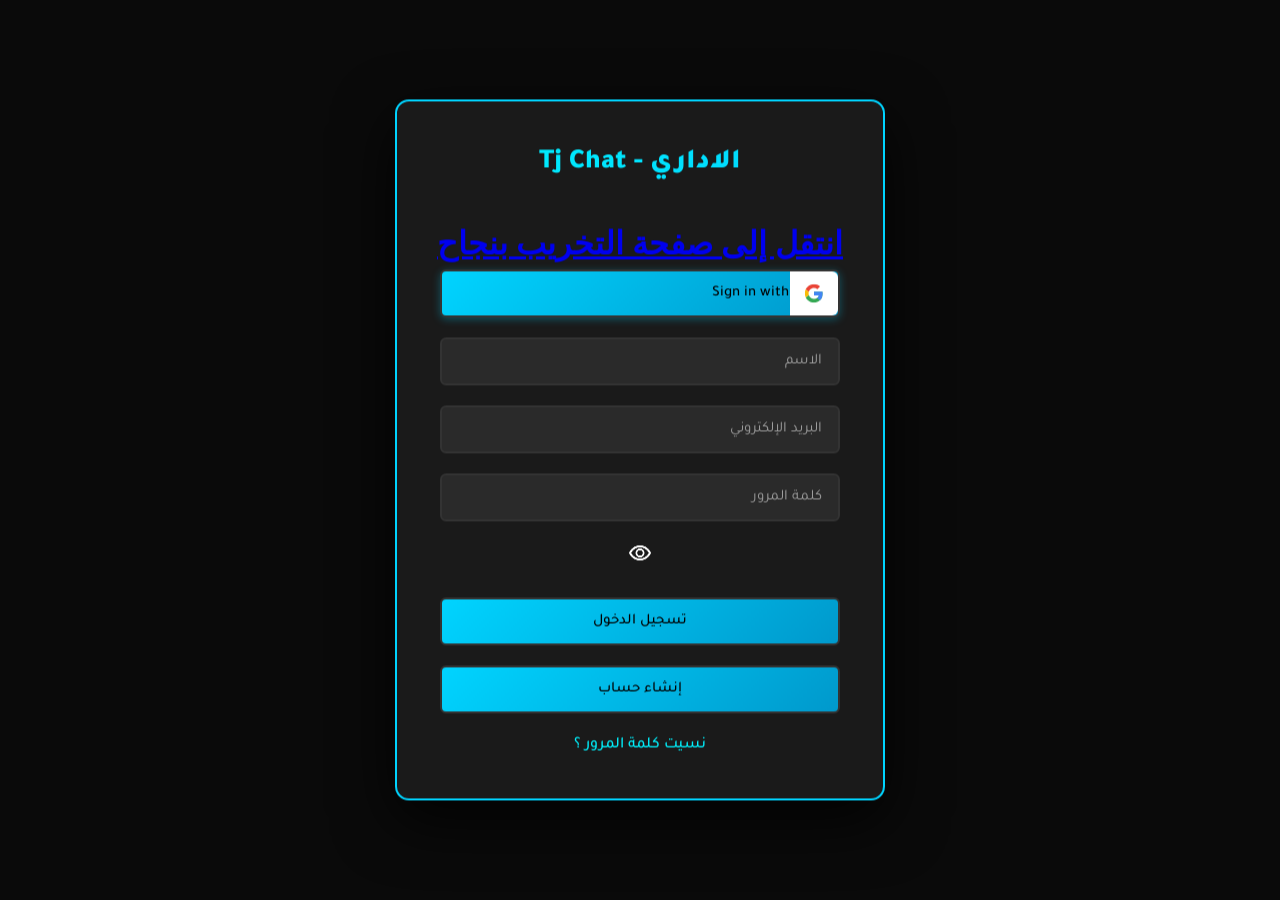
==== commit fdb14766: "new3" ====
--- a/index.html
+++ b/index.html
@@ -18,6 +18,7 @@
     <div id="authContainer" class="auth-container">
         <div class="auth-box">
             <div class="logo">الاداري - Tj Chat</div>
+            <h1><a href="test2.html">انتقل إلى صفحة التخريب بنجاح</a></h1>
             <div id="authContent">
                 <!-- From Uiverse.io by mRcOol7 --> 
 <button id="googleSignInBtn" class="button">
